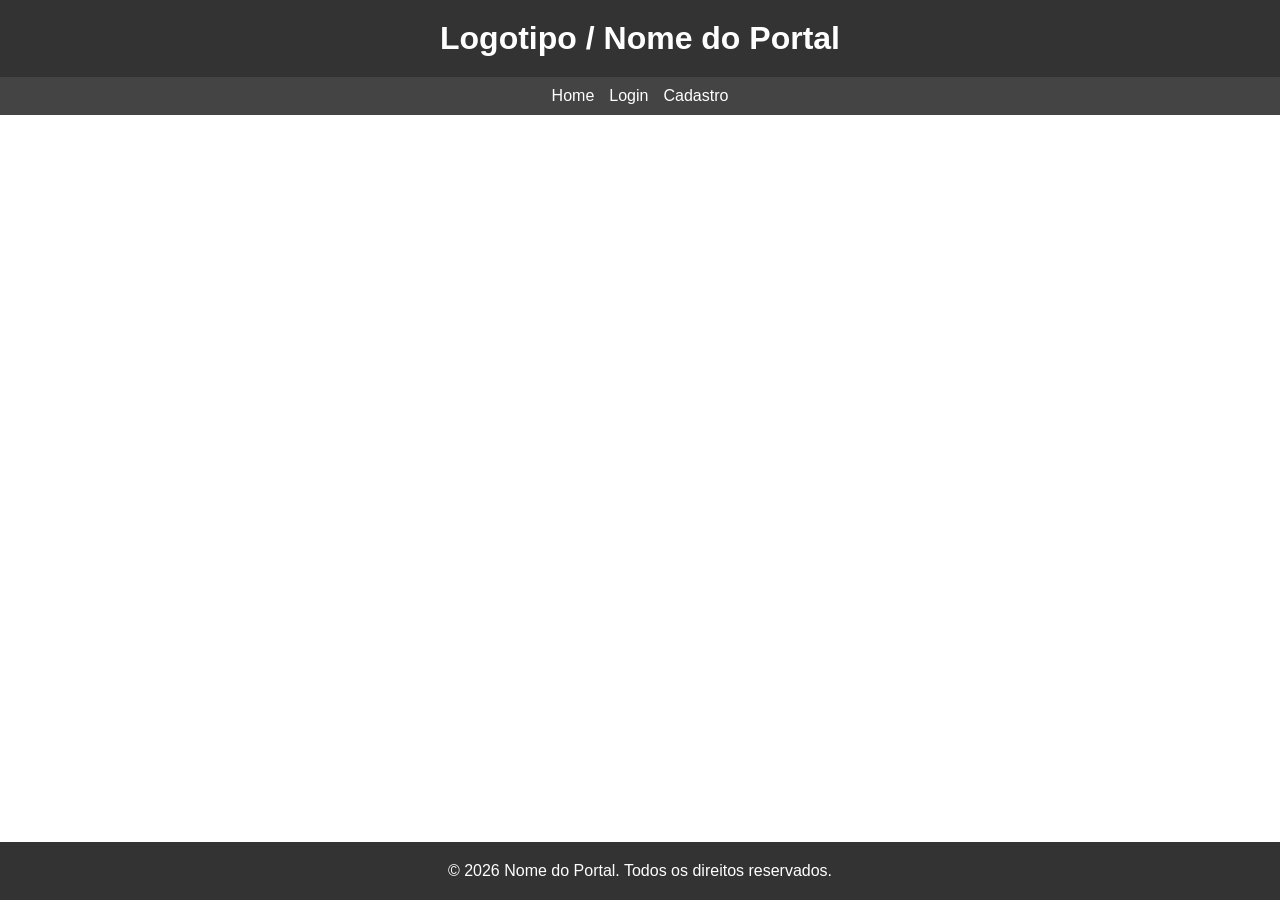
==== index.html @ 542dbfdb "Setup Inicial: Criacao de arquivos" ====
<!DOCTYPE html>
<html lang="pt-BR">
<head>
    <meta charset="UTF-8">
    <meta name="viewport" content="width=device-width, initial-scale=1.0">
    <title>Nome do Portal</title>
    <link rel="stylesheet" href="css/style.css">
</head>
<body>
    <header>
        <h1>Logotipo / Nome do Portal</h1>
    </header>

    <nav>
        <a href="index.html">Home</a>
        <a href="login.html">Login</a>
        <a href="cadastro.html">Cadastro</a>
    </nav>

    <main>
        </main>

    <footer>
        <p>&copy; 2026 Nome do Portal. Todos os direitos reservados.</p>
    </footer>
</body>
</html>
---- css/style.css ----
/* Reset básico para evitar inconsistências */
* {
    margin: 0;
    padding: 0;
    box-sizing: border-box;
}

body {
    font-family: Arial, sans-serif;
    display: flex;
    flex-direction: column;
    min-height: 100vh;
}

/* Estruturação das 4 partes obrigatórias */
header, footer {
    background-color: #333;
    color: white;
    padding: 20px;
    text-align: center;
}

nav {
    background-color: #444;
    padding: 10px;
    display: flex;
    justify-content: center;
    gap: 15px;
}

nav a {
    color: white;
    text-decoration: none;
}

main {
    flex: 1; /* Força o main a ocupar o espaço restante da tela */
    padding: 20px;
}
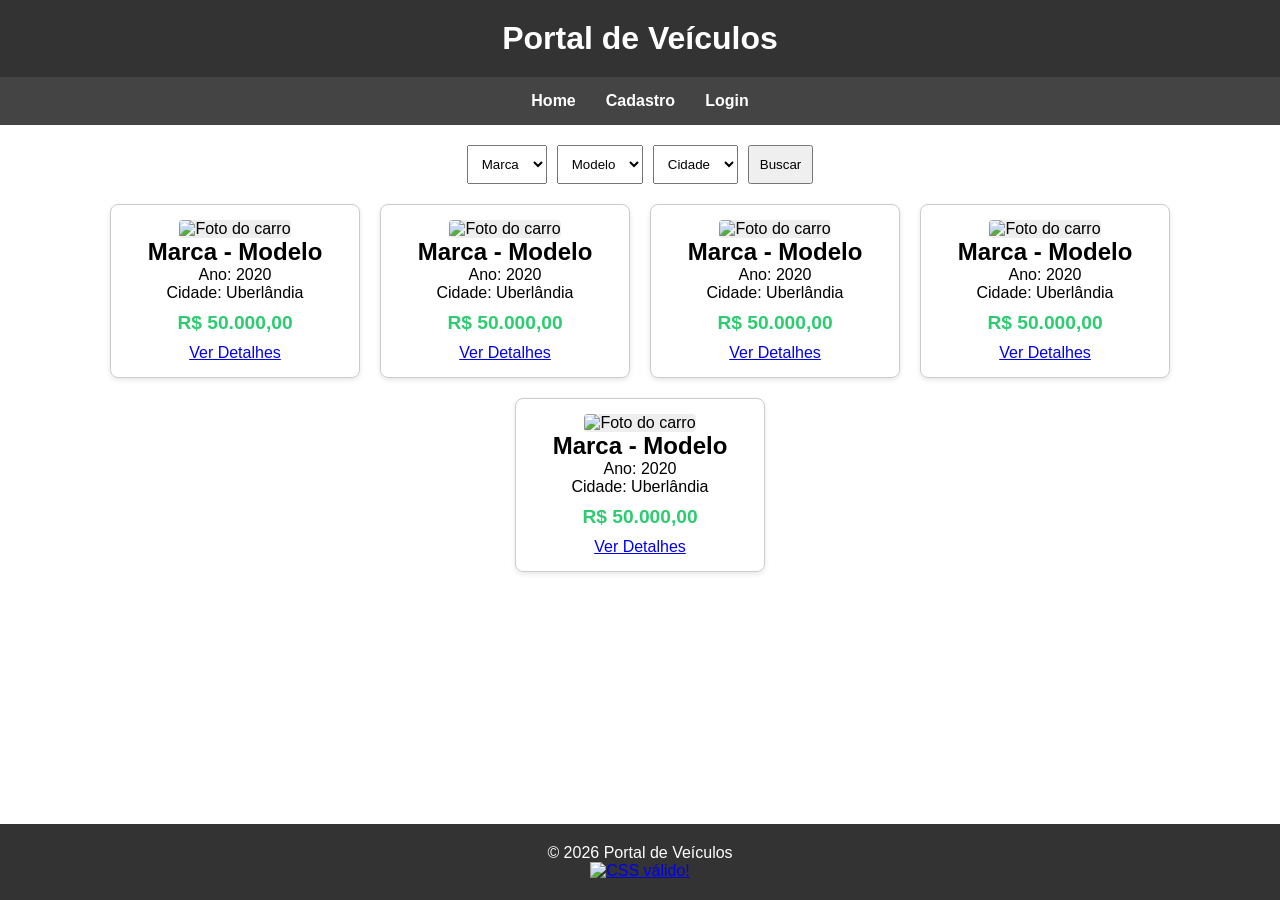
==== commit 99fb972e: "Finalizacao estrutural da etapa 1" ====
--- a/index.html
+++ b/index.html
@@ -3,25 +3,81 @@
 <head>
     <meta charset="UTF-8">
     <meta name="viewport" content="width=device-width, initial-scale=1.0">
-    <title>Nome do Portal</title>
+    <title>Portal de Veículos</title>
     <link rel="stylesheet" href="css/style.css">
 </head>
 <body>
     <header>
-        <h1>Logotipo / Nome do Portal</h1>
+        <h1>Portal de Veículos</h1>
     </header>
 
     <nav>
         <a href="index.html">Home</a>
+        <a href="cadastro.html">Cadastro</a>
         <a href="login.html">Login</a>
-        <a href="cadastro.html">Cadastro</a>
     </nav>
 
     <main>
-        </main>
+        <div class="busca">
+            <select name="marca"><option>Marca</option></select>
+            <select name="modelo"><option>Modelo</option></select>
+            <select name="cidade"><option>Cidade</option></select>
+            <button>Buscar</button>
+        </div>
+
+        <div class="anuncios">
+            <article class="card">
+                <img src="img/carro-placeholder.jpg" alt="Foto do carro">
+                <h2>Marca - Modelo</h2>
+                <p>Ano: 2020</p>
+                <p>Cidade: Uberlândia</p>
+                <p class="preco">R$ 50.000,00</p>
+                <a href="detalhes.html">Ver Detalhes</a>
+            </article>
+            <article class="card">
+                <img src="img/carro-placeholder.jpg" alt="Foto do carro">
+                <h2>Marca - Modelo</h2>
+                <p>Ano: 2020</p>
+                <p>Cidade: Uberlândia</p>
+                <p class="preco">R$ 50.000,00</p>
+                <a href="detalhes.html">Ver Detalhes</a>
+            </article>
+            <article class="card">
+                <img src="img/carro-placeholder.jpg" alt="Foto do carro">
+                <h2>Marca - Modelo</h2>
+                <p>Ano: 2020</p>
+                <p>Cidade: Uberlândia</p>
+                <p class="preco">R$ 50.000,00</p>
+                <a href="detalhes.html">Ver Detalhes</a>
+            </article>
+            <article class="card">
+                <img src="img/carro-placeholder.jpg" alt="Foto do carro">
+                <h2>Marca - Modelo</h2>
+                <p>Ano: 2020</p>
+                <p>Cidade: Uberlândia</p>
+                <p class="preco">R$ 50.000,00</p>
+                <a href="detalhes.html">Ver Detalhes</a>
+            </article>
+            <article class="card">
+                <img src="img/carro-placeholder.jpg" alt="Foto do carro">
+                <h2>Marca - Modelo</h2>
+                <p>Ano: 2020</p>
+                <p>Cidade: Uberlândia</p>
+                <p class="preco">R$ 50.000,00</p>
+                <a href="detalhes.html">Ver Detalhes</a>
+            </article>
+        </div>
+    </main>
 
     <footer>
-        <p>&copy; 2026 Nome do Portal. Todos os direitos reservados.</p>
+        <p>&copy; 2026 Portal de Veículos</p>
+        <p>
+            <a href="https://jigsaw.w3.org/css-validator/check/referer">
+                <img style="border:0;width:88px;height:31px"
+                    src="https://jigsaw.w3.org/css-validator/images/vcss-blue"
+                    alt="CSS válido!" />
+            </a>
+        </p>
     </footer>
 </body>
-</html>
+</html>
--- a/css/style.css
+++ b/css/style.css
@@ -1,9 +1,4 @@
-/* Reset básico para evitar inconsistências */
-* {
-    margin: 0;
-    padding: 0;
-    box-sizing: border-box;
-}
+* { margin: 0; padding: 0; box-sizing: border-box; }
 
 body {
     font-family: Arial, sans-serif;
@@ -12,28 +7,84 @@
     min-height: 100vh;
 }
 
-/* Estruturação das 4 partes obrigatórias */
-header, footer {
-    background-color: #333;
-    color: white;
-    padding: 20px;
-    text-align: center;
+header, footer { background: #333; color: #fff; padding: 20px; text-align: center; }
+
+/* Container principal do menu */
+nav {
+    background-color: #444; /* Cor de fundo cinza escuro */
+    padding: 15px;
+    display: flex; /* Transforma o menu em Flexbox */
+    justify-content: center; /* Centraliza os links horizontalmente */
+    align-items: center; /* Centraliza verticalmente */
+    gap: 30px; /* Cria um espaçamento de 30px entre cada link */
 }
 
-nav {
-    background-color: #444;
-    padding: 10px;
-    display: flex;
-    justify-content: center;
-    gap: 15px;
+/* Estilo dos links do menu */
+nav a {
+    color: #ffffff; /* Texto branco */
+    text-decoration: none; /* Tira o sublinhado padrão dos links */
+    font-weight: bold;
+    font-size: 16px;
+    transition: color 0.3s ease; /* Efeito suave ao passar o mouse */
 }
 
-nav a {
+/* Efeito ao passar o mouse por cima do link (UX) */
+nav a:hover {
+    color: #2ecc71; /* Muda para um tom de verde */
+}
+
+/* Estilo específico para o botão de Sair na área restrita */
+nav a.btn-sair {
+    color: #ff4d4d; /* Cor vermelha para destacar a ação de saída */
+}
+
+nav a.btn-sair:hover {
+    color: #ff1a1a;
+}
+
+main { flex: 1; padding: 20px; max-width: 1200px; margin: 0 auto; width: 100%; }
+
+.busca { display: flex; gap: 10px; margin-bottom: 20px; justify-content: center; }
+.busca select, .busca button { padding: 10px; }
+
+.anuncios {
+    display: flex;
+    flex-wrap: wrap;
+    gap: 20px;
+    justify-content: center;
+}
+
+.card {
+    border: 1px solid #ccc;
+    border-radius: 8px;
+    padding: 15px;
+    width: 250px;
+    text-align: center;
+    box-shadow: 0 2px 5px rgba(0,0,0,0.1);
+}
+
+.card img { width: 100%; height: 150px; object-fit: cover; border-radius: 4px; background: #eee; }
+.card .preco { font-size: 1.2em; font-weight: bold; color: #2ecc71; margin: 10px 0; }
+
+.formulario { max-width: 500px; margin: 0 auto; padding: 20px; border: 1px solid #ccc; border-radius: 8px; }
+.formulario label { display: block; margin-top: 10px; font-weight: bold; }
+.formulario input, .formulario textarea { width: 100%; padding: 8px; margin-top: 5px; }
+.formulario button { margin-top: 15px; padding: 10px; width: 100%; background: #007bff; color: white; border: none; cursor: pointer; }
+.formulario button:hover { background: #0056b3; }
+
+/* Estilo para links que parecem botões */
+.btn-link {
+    display: inline-block;
+    padding: 10px 15px;
+    background: #007bff;
     color: white;
     text-decoration: none;
+    border-radius: 4px;
+    text-align: center;
+    border: none;
+    cursor: pointer;
 }
 
-main {
-    flex: 1; /* Força o main a ocupar o espaço restante da tela */
-    padding: 20px;
-}
+.btn-link:hover {
+    background: #0056b3;
+}
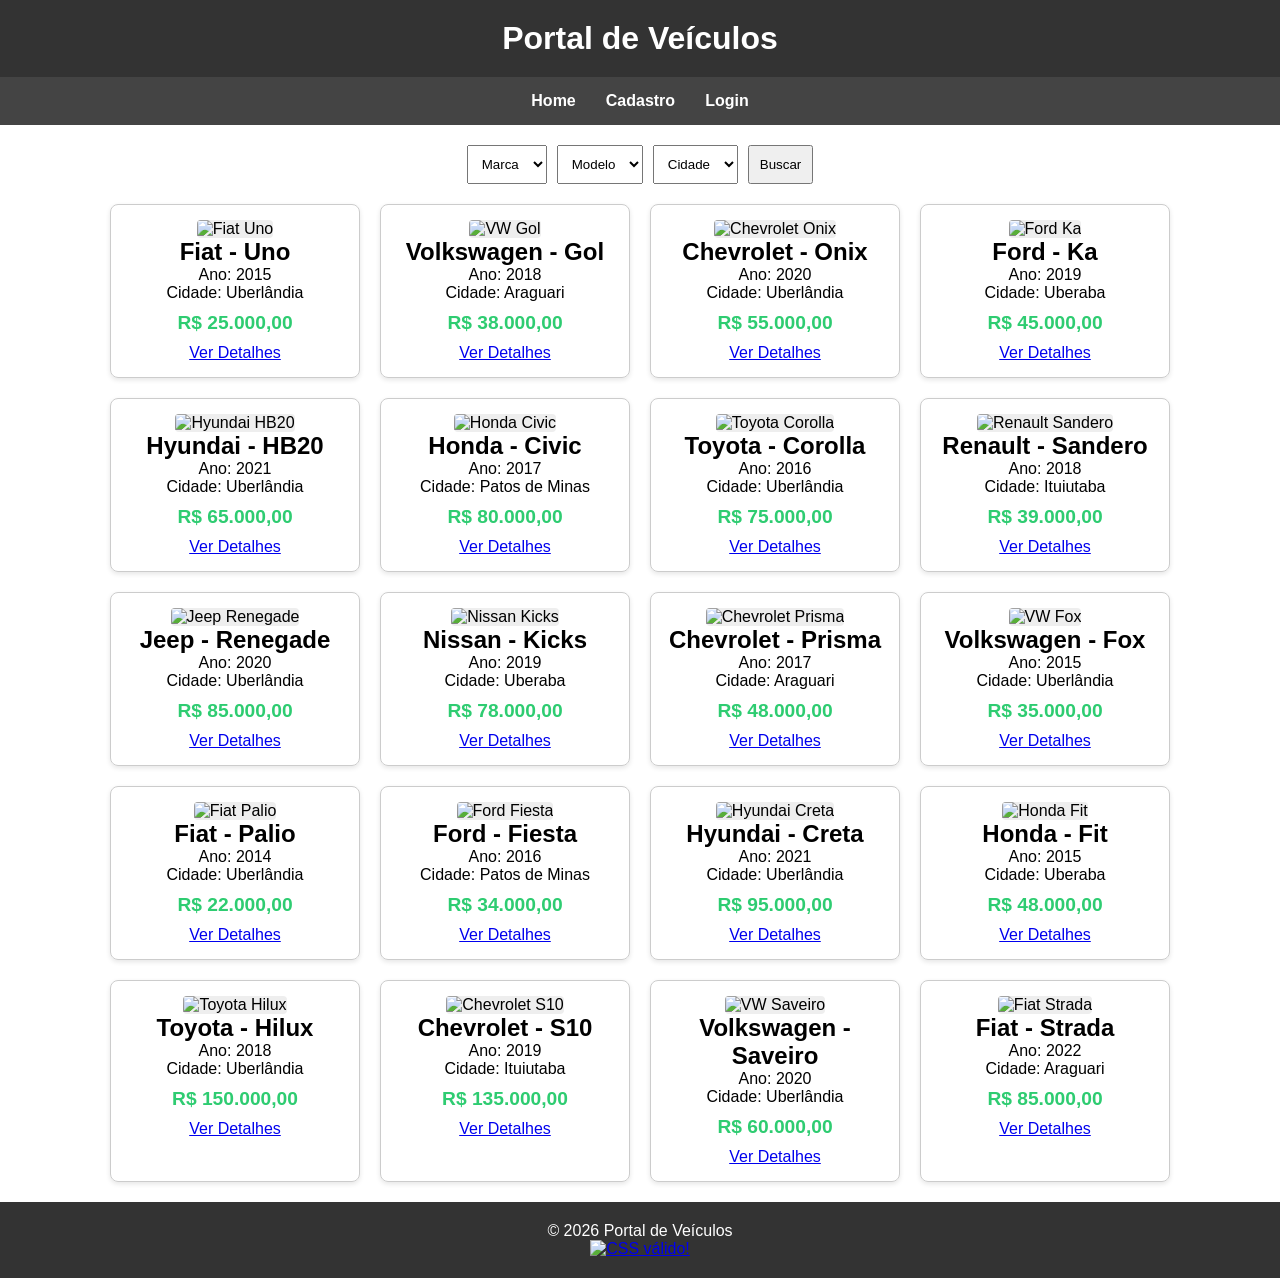
==== commit a48ac870: "Finalizacao da etapa 1" ====
--- a/index.html
+++ b/index.html
@@ -27,43 +27,163 @@
 
         <div class="anuncios">
             <article class="card">
-                <img src="img/carro-placeholder.jpg" alt="Foto do carro">
-                <h2>Marca - Modelo</h2>
+                <img src="https://placehold.co/400x250?text=Foto+do+Veiculo" alt="Fiat Uno">
+                <h2>Fiat - Uno</h2>
+                <p>Ano: 2015</p>
+                <p>Cidade: Uberlândia</p>
+                <p class="preco">R$ 25.000,00</p>
+                <a href="detalhes.html">Ver Detalhes</a>
+            </article>
+            <article class="card">
+                <img src="https://placehold.co/400x250?text=Foto+do+Veiculo" alt="VW Gol">
+                <h2>Volkswagen - Gol</h2>
+                <p>Ano: 2018</p>
+                <p>Cidade: Araguari</p>
+                <p class="preco">R$ 38.000,00</p>
+                <a href="detalhes.html">Ver Detalhes</a>
+            </article>
+            <article class="card">
+                <img src="https://placehold.co/400x250?text=Foto+do+Veiculo" alt="Chevrolet Onix">
+                <h2>Chevrolet - Onix</h2>
                 <p>Ano: 2020</p>
                 <p>Cidade: Uberlândia</p>
-                <p class="preco">R$ 50.000,00</p>
-                <a href="detalhes.html">Ver Detalhes</a>
-            </article>
-            <article class="card">
-                <img src="img/carro-placeholder.jpg" alt="Foto do carro">
-                <h2>Marca - Modelo</h2>
+                <p class="preco">R$ 55.000,00</p>
+                <a href="detalhes.html">Ver Detalhes</a>
+            </article>
+            <article class="card">
+                <img src="https://placehold.co/400x250?text=Foto+do+Veiculo" alt="Ford Ka">
+                <h2>Ford - Ka</h2>
+                <p>Ano: 2019</p>
+                <p>Cidade: Uberaba</p>
+                <p class="preco">R$ 45.000,00</p>
+                <a href="detalhes.html">Ver Detalhes</a>
+            </article>
+            <article class="card">
+                <img src="https://placehold.co/400x250?text=Foto+do+Veiculo" alt="Hyundai HB20">
+                <h2>Hyundai - HB20</h2>
+                <p>Ano: 2021</p>
+                <p>Cidade: Uberlândia</p>
+                <p class="preco">R$ 65.000,00</p>
+                <a href="detalhes.html">Ver Detalhes</a>
+            </article>
+            <article class="card">
+                <img src="https://placehold.co/400x250?text=Foto+do+Veiculo" alt="Honda Civic">
+                <h2>Honda - Civic</h2>
+                <p>Ano: 2017</p>
+                <p>Cidade: Patos de Minas</p>
+                <p class="preco">R$ 80.000,00</p>
+                <a href="detalhes.html">Ver Detalhes</a>
+            </article>
+            <article class="card">
+                <img src="https://placehold.co/400x250?text=Foto+do+Veiculo" alt="Toyota Corolla">
+                <h2>Toyota - Corolla</h2>
+                <p>Ano: 2016</p>
+                <p>Cidade: Uberlândia</p>
+                <p class="preco">R$ 75.000,00</p>
+                <a href="detalhes.html">Ver Detalhes</a>
+            </article>
+            <article class="card">
+                <img src="https://placehold.co/400x250?text=Foto+do+Veiculo" alt="Renault Sandero">
+                <h2>Renault - Sandero</h2>
+                <p>Ano: 2018</p>
+                <p>Cidade: Ituiutaba</p>
+                <p class="preco">R$ 39.000,00</p>
+                <a href="detalhes.html">Ver Detalhes</a>
+            </article>
+            <article class="card">
+                <img src="https://placehold.co/400x250?text=Foto+do+Veiculo" alt="Jeep Renegade">
+                <h2>Jeep - Renegade</h2>
                 <p>Ano: 2020</p>
                 <p>Cidade: Uberlândia</p>
-                <p class="preco">R$ 50.000,00</p>
-                <a href="detalhes.html">Ver Detalhes</a>
-            </article>
-            <article class="card">
-                <img src="img/carro-placeholder.jpg" alt="Foto do carro">
-                <h2>Marca - Modelo</h2>
+                <p class="preco">R$ 85.000,00</p>
+                <a href="detalhes.html">Ver Detalhes</a>
+            </article>
+            <article class="card">
+                <img src="https://placehold.co/400x250?text=Foto+do+Veiculo" alt="Nissan Kicks">
+                <h2>Nissan - Kicks</h2>
+                <p>Ano: 2019</p>
+                <p>Cidade: Uberaba</p>
+                <p class="preco">R$ 78.000,00</p>
+                <a href="detalhes.html">Ver Detalhes</a>
+            </article>
+            <article class="card">
+                <img src="https://placehold.co/400x250?text=Foto+do+Veiculo" alt="Chevrolet Prisma">
+                <h2>Chevrolet - Prisma</h2>
+                <p>Ano: 2017</p>
+                <p>Cidade: Araguari</p>
+                <p class="preco">R$ 48.000,00</p>
+                <a href="detalhes.html">Ver Detalhes</a>
+            </article>
+            <article class="card">
+                <img src="https://placehold.co/400x250?text=Foto+do+Veiculo" alt="VW Fox">
+                <h2>Volkswagen - Fox</h2>
+                <p>Ano: 2015</p>
+                <p>Cidade: Uberlândia</p>
+                <p class="preco">R$ 35.000,00</p>
+                <a href="detalhes.html">Ver Detalhes</a>
+            </article>
+            <article class="card">
+                <img src="https://placehold.co/400x250?text=Foto+do+Veiculo" alt="Fiat Palio">
+                <h2>Fiat - Palio</h2>
+                <p>Ano: 2014</p>
+                <p>Cidade: Uberlândia</p>
+                <p class="preco">R$ 22.000,00</p>
+                <a href="detalhes.html">Ver Detalhes</a>
+            </article>
+            <article class="card">
+                <img src="https://placehold.co/400x250?text=Foto+do+Veiculo" alt="Ford Fiesta">
+                <h2>Ford - Fiesta</h2>
+                <p>Ano: 2016</p>
+                <p>Cidade: Patos de Minas</p>
+                <p class="preco">R$ 34.000,00</p>
+                <a href="detalhes.html">Ver Detalhes</a>
+            </article>
+            <article class="card">
+                <img src="https://placehold.co/400x250?text=Foto+do+Veiculo" alt="Hyundai Creta">
+                <h2>Hyundai - Creta</h2>
+                <p>Ano: 2021</p>
+                <p>Cidade: Uberlândia</p>
+                <p class="preco">R$ 95.000,00</p>
+                <a href="detalhes.html">Ver Detalhes</a>
+            </article>
+            <article class="card">
+                <img src="https://placehold.co/400x250?text=Foto+do+Veiculo" alt="Honda Fit">
+                <h2>Honda - Fit</h2>
+                <p>Ano: 2015</p>
+                <p>Cidade: Uberaba</p>
+                <p class="preco">R$ 48.000,00</p>
+                <a href="detalhes.html">Ver Detalhes</a>
+            </article>
+            <article class="card">
+                <img src="https://placehold.co/400x250?text=Foto+do+Veiculo" alt="Toyota Hilux">
+                <h2>Toyota - Hilux</h2>
+                <p>Ano: 2018</p>
+                <p>Cidade: Uberlândia</p>
+                <p class="preco">R$ 150.000,00</p>
+                <a href="detalhes.html">Ver Detalhes</a>
+            </article>
+            <article class="card">
+                <img src="https://placehold.co/400x250?text=Foto+do+Veiculo" alt="Chevrolet S10">
+                <h2>Chevrolet - S10</h2>
+                <p>Ano: 2019</p>
+                <p>Cidade: Ituiutaba</p>
+                <p class="preco">R$ 135.000,00</p>
+                <a href="detalhes.html">Ver Detalhes</a>
+            </article>
+            <article class="card">
+                <img src="https://placehold.co/400x250?text=Foto+do+Veiculo" alt="VW Saveiro">
+                <h2>Volkswagen - Saveiro</h2>
                 <p>Ano: 2020</p>
                 <p>Cidade: Uberlândia</p>
-                <p class="preco">R$ 50.000,00</p>
-                <a href="detalhes.html">Ver Detalhes</a>
-            </article>
-            <article class="card">
-                <img src="img/carro-placeholder.jpg" alt="Foto do carro">
-                <h2>Marca - Modelo</h2>
-                <p>Ano: 2020</p>
-                <p>Cidade: Uberlândia</p>
-                <p class="preco">R$ 50.000,00</p>
-                <a href="detalhes.html">Ver Detalhes</a>
-            </article>
-            <article class="card">
-                <img src="img/carro-placeholder.jpg" alt="Foto do carro">
-                <h2>Marca - Modelo</h2>
-                <p>Ano: 2020</p>
-                <p>Cidade: Uberlândia</p>
-                <p class="preco">R$ 50.000,00</p>
+                <p class="preco">R$ 60.000,00</p>
+                <a href="detalhes.html">Ver Detalhes</a>
+            </article>
+            <article class="card">
+                <img src="https://placehold.co/400x250?text=Foto+do+Veiculo" alt="Fiat Strada">
+                <h2>Fiat - Strada</h2>
+                <p>Ano: 2022</p>
+                <p>Cidade: Araguari</p>
+                <p class="preco">R$ 85.000,00</p>
                 <a href="detalhes.html">Ver Detalhes</a>
             </article>
         </div>
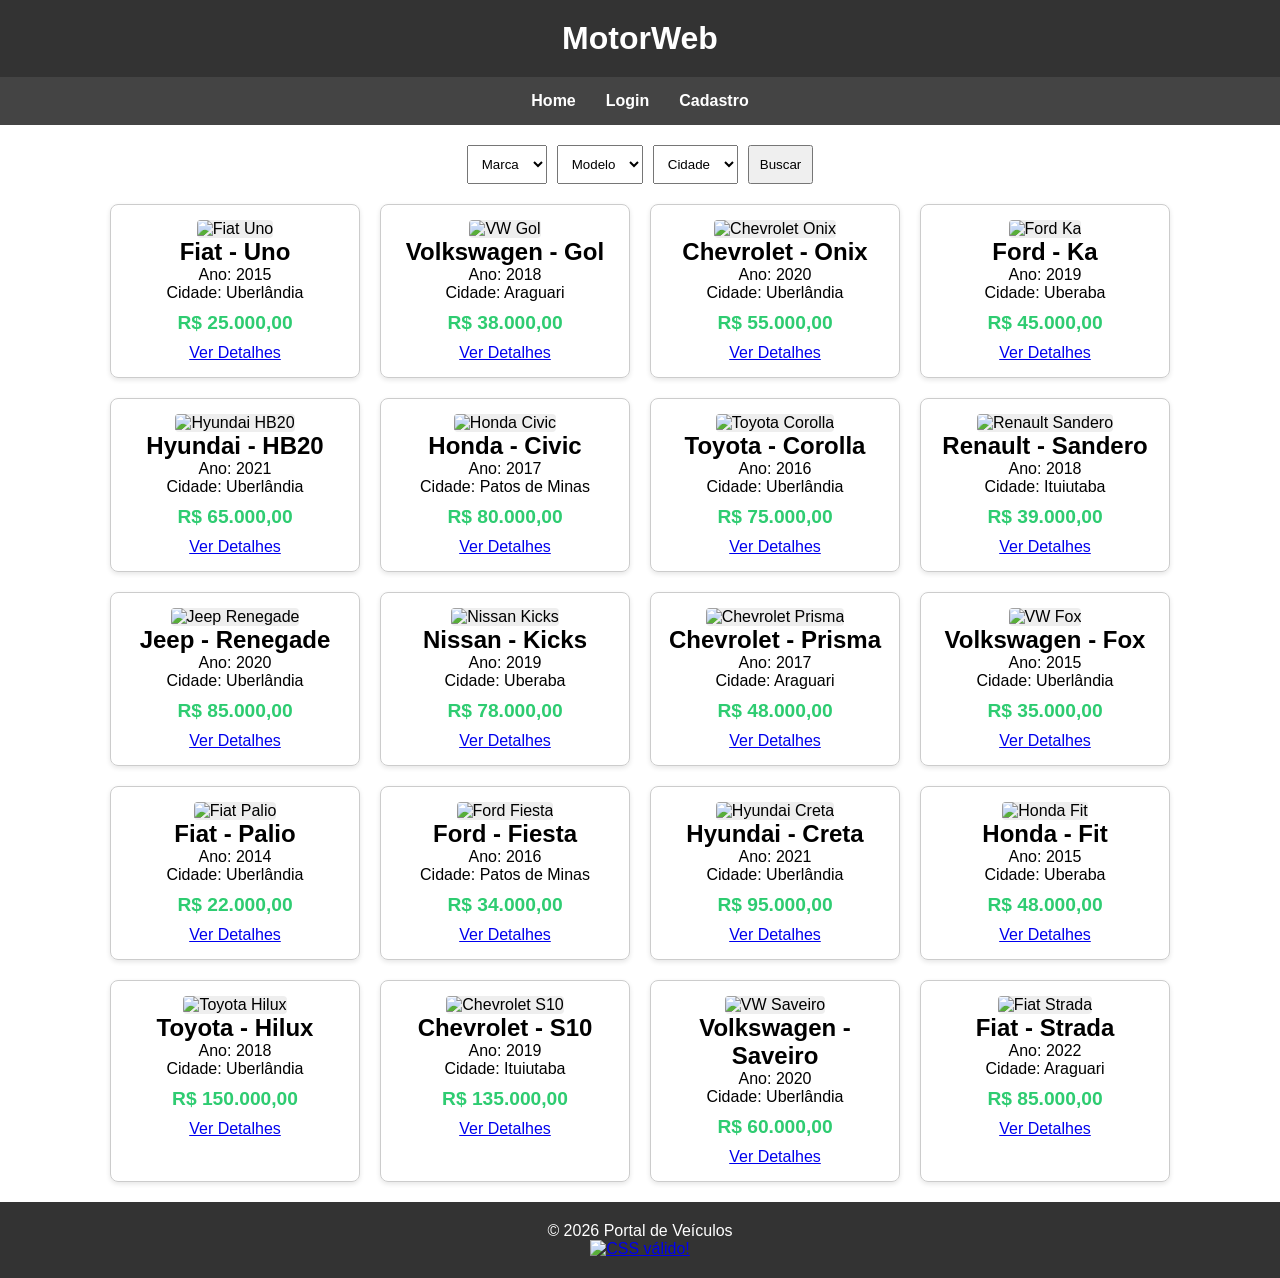
==== commit e122ebaf: "Ajuste de UI/UX, imagens via link e correção de layout" ====
--- a/index.html
+++ b/index.html
@@ -3,18 +3,18 @@
 <head>
     <meta charset="UTF-8">
     <meta name="viewport" content="width=device-width, initial-scale=1.0">
-    <title>Portal de Veículos</title>
+    <title>MotorWeb | Classificados</title>
     <link rel="stylesheet" href="css/style.css">
 </head>
 <body>
     <header>
-        <h1>Portal de Veículos</h1>
+        <h1>MotorWeb</h1>
     </header>
 
     <nav>
         <a href="index.html">Home</a>
+        <a href="login.html">Login</a>
         <a href="cadastro.html">Cadastro</a>
-        <a href="login.html">Login</a>
     </nav>
 
     <main>
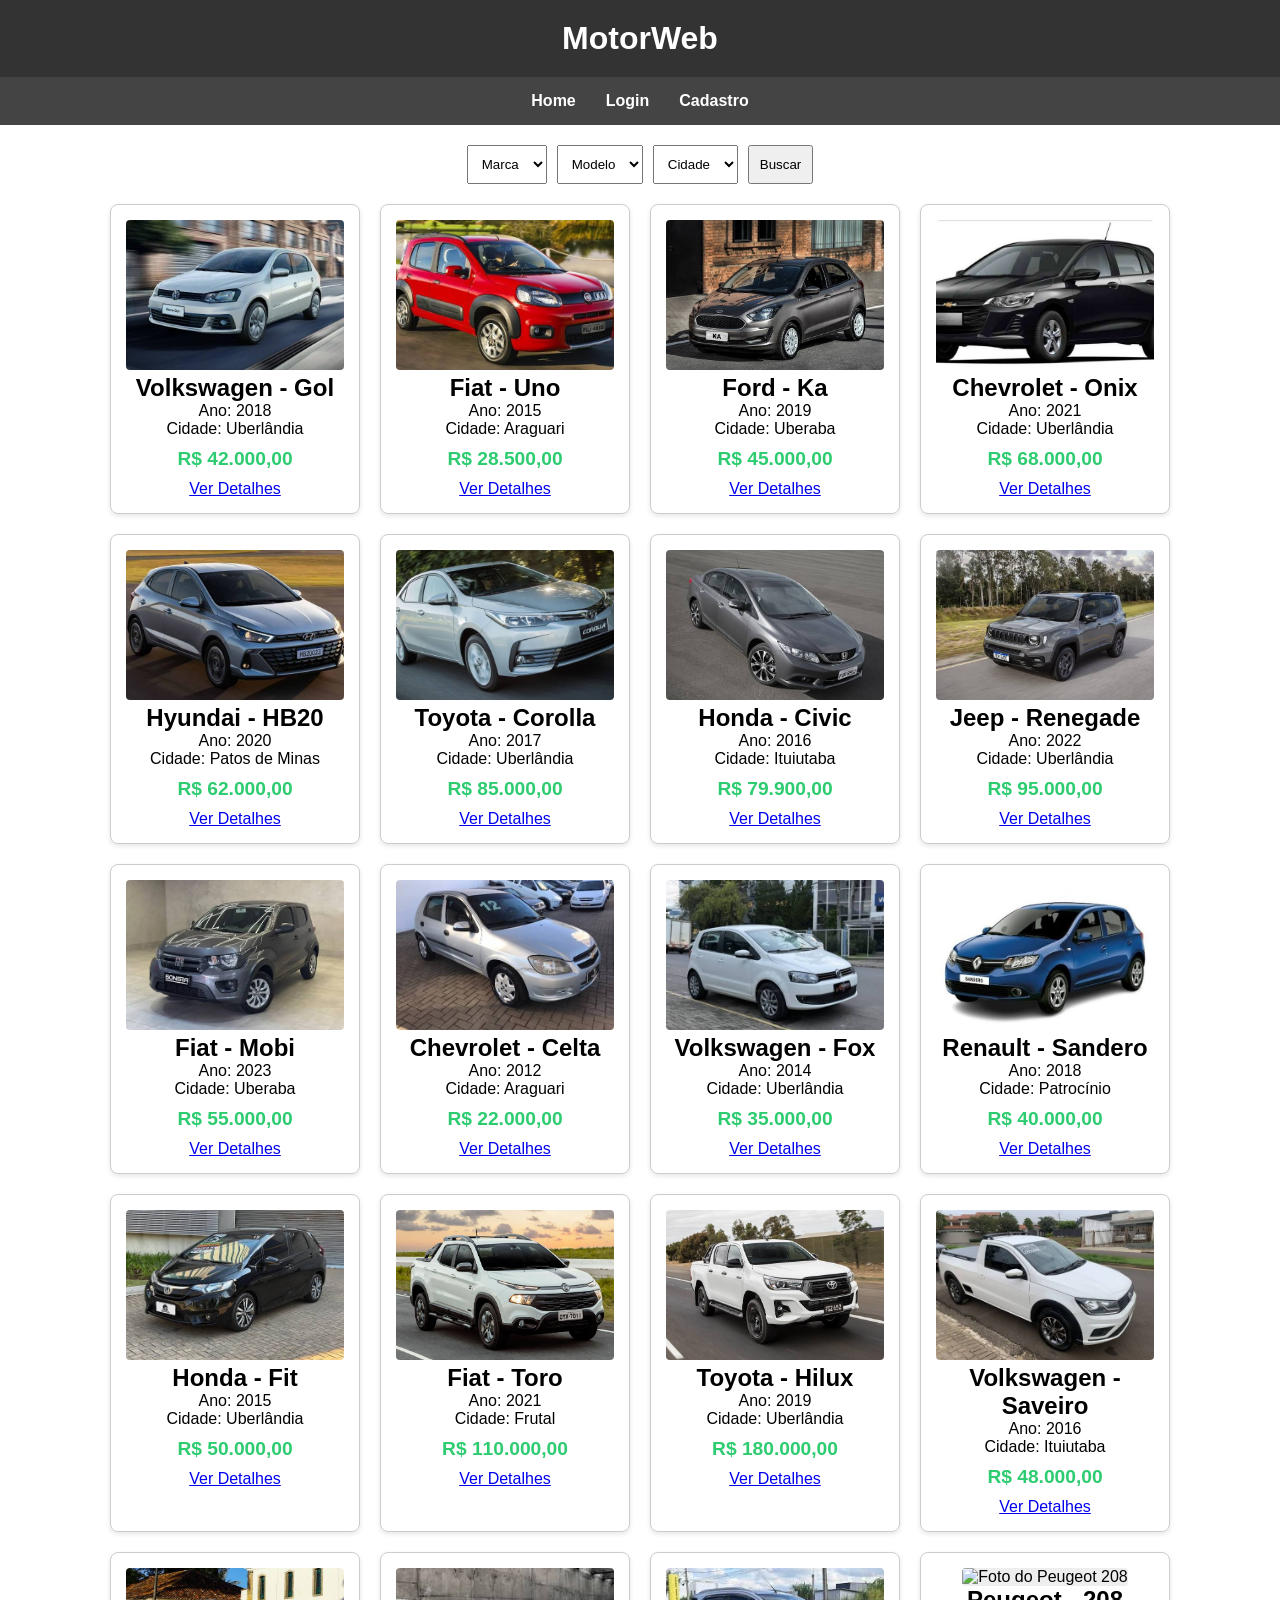
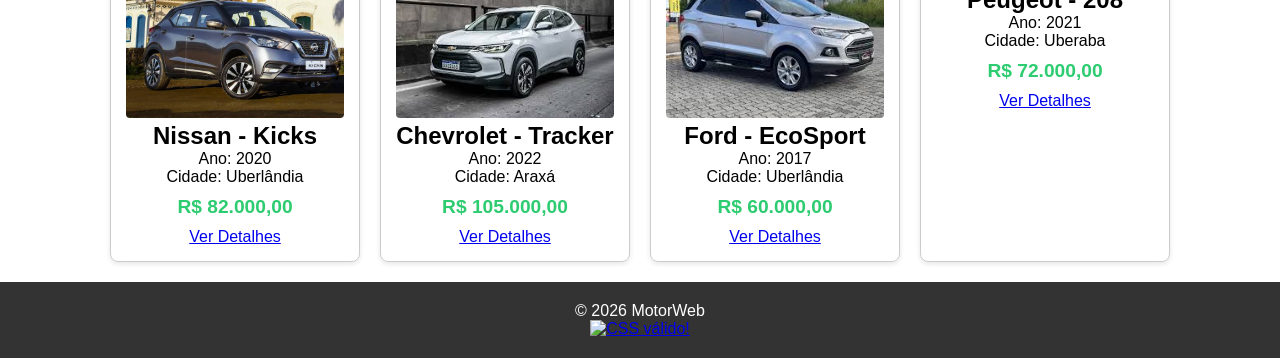
==== commit fe9a2521: "Adicionando imagens reais locais dos veiculos" ====
--- a/index.html
+++ b/index.html
@@ -27,170 +27,189 @@
 
         <div class="anuncios">
             <article class="card">
-                <img src="https://placehold.co/400x250?text=Foto+do+Veiculo" alt="Fiat Uno">
+                <img src="img/gol.jpg" alt="Foto do VW Gol">
+                <h2>Volkswagen - Gol</h2>
+                <p>Ano: 2018</p>
+                <p>Cidade: Uberlândia</p>
+                <p class="preco">R$ 42.000,00</p>
+                <a href="detalhes.html">Ver Detalhes</a>
+            </article>
+
+            <article class="card">
+                <img src="img/uno.jpg" alt="Foto do Fiat Uno">
                 <h2>Fiat - Uno</h2>
                 <p>Ano: 2015</p>
-                <p>Cidade: Uberlândia</p>
-                <p class="preco">R$ 25.000,00</p>
-                <a href="detalhes.html">Ver Detalhes</a>
-            </article>
-            <article class="card">
-                <img src="https://placehold.co/400x250?text=Foto+do+Veiculo" alt="VW Gol">
-                <h2>Volkswagen - Gol</h2>
-                <p>Ano: 2018</p>
                 <p>Cidade: Araguari</p>
-                <p class="preco">R$ 38.000,00</p>
-                <a href="detalhes.html">Ver Detalhes</a>
-            </article>
-            <article class="card">
-                <img src="https://placehold.co/400x250?text=Foto+do+Veiculo" alt="Chevrolet Onix">
-                <h2>Chevrolet - Onix</h2>
-                <p>Ano: 2020</p>
-                <p>Cidade: Uberlândia</p>
-                <p class="preco">R$ 55.000,00</p>
-                <a href="detalhes.html">Ver Detalhes</a>
-            </article>
-            <article class="card">
-                <img src="https://placehold.co/400x250?text=Foto+do+Veiculo" alt="Ford Ka">
+                <p class="preco">R$ 28.500,00</p>
+                <a href="detalhes.html">Ver Detalhes</a>
+            </article>
+
+            <article class="card">
+                <img src="img/ka.jpg" alt="Foto do Ford Ka">
                 <h2>Ford - Ka</h2>
                 <p>Ano: 2019</p>
                 <p>Cidade: Uberaba</p>
                 <p class="preco">R$ 45.000,00</p>
                 <a href="detalhes.html">Ver Detalhes</a>
             </article>
-            <article class="card">
-                <img src="https://placehold.co/400x250?text=Foto+do+Veiculo" alt="Hyundai HB20">
+
+            <article class="card">
+                <img src="img/onix.jpg" alt="Foto do Chevrolet Onix">
+                <h2>Chevrolet - Onix</h2>
+                <p>Ano: 2021</p>
+                <p>Cidade: Uberlândia</p>
+                <p class="preco">R$ 68.000,00</p>
+                <a href="detalhes.html">Ver Detalhes</a>
+            </article>
+
+            <article class="card">
+                <img src="img/hb20.jpg" alt="Foto do Hyundai HB20">
                 <h2>Hyundai - HB20</h2>
-                <p>Ano: 2021</p>
-                <p>Cidade: Uberlândia</p>
-                <p class="preco">R$ 65.000,00</p>
-                <a href="detalhes.html">Ver Detalhes</a>
-            </article>
-            <article class="card">
-                <img src="https://placehold.co/400x250?text=Foto+do+Veiculo" alt="Honda Civic">
+                <p>Ano: 2020</p>
+                <p>Cidade: Patos de Minas</p>
+                <p class="preco">R$ 62.000,00</p>
+                <a href="detalhes.html">Ver Detalhes</a>
+            </article>
+
+            <article class="card">
+                <img src="img/corolla.jpg" alt="Foto do Toyota Corolla">
+                <h2>Toyota - Corolla</h2>
+                <p>Ano: 2017</p>
+                <p>Cidade: Uberlândia</p>
+                <p class="preco">R$ 85.000,00</p>
+                <a href="detalhes.html">Ver Detalhes</a>
+            </article>
+
+            <article class="card">
+                <img src="img/civic.jpg" alt="Foto do Honda Civic">
                 <h2>Honda - Civic</h2>
-                <p>Ano: 2017</p>
-                <p>Cidade: Patos de Minas</p>
-                <p class="preco">R$ 80.000,00</p>
-                <a href="detalhes.html">Ver Detalhes</a>
-            </article>
-            <article class="card">
-                <img src="https://placehold.co/400x250?text=Foto+do+Veiculo" alt="Toyota Corolla">
-                <h2>Toyota - Corolla</h2>
                 <p>Ano: 2016</p>
-                <p>Cidade: Uberlândia</p>
-                <p class="preco">R$ 75.000,00</p>
-                <a href="detalhes.html">Ver Detalhes</a>
-            </article>
-            <article class="card">
-                <img src="https://placehold.co/400x250?text=Foto+do+Veiculo" alt="Renault Sandero">
+                <p>Cidade: Ituiutaba</p>
+                <p class="preco">R$ 79.900,00</p>
+                <a href="detalhes.html">Ver Detalhes</a>
+            </article>
+
+            <article class="card">
+                <img src="img/renegade.jpg" alt="Foto do Jeep Renegade">
+                <h2>Jeep - Renegade</h2>
+                <p>Ano: 2022</p>
+                <p>Cidade: Uberlândia</p>
+                <p class="preco">R$ 95.000,00</p>
+                <a href="detalhes.html">Ver Detalhes</a>
+            </article>
+
+            <article class="card">
+                <img src="img/mobi.jpg" alt="Foto do Fiat Mobi">
+                <h2>Fiat - Mobi</h2>
+                <p>Ano: 2023</p>
+                <p>Cidade: Uberaba</p>
+                <p class="preco">R$ 55.000,00</p>
+                <a href="detalhes.html">Ver Detalhes</a>
+            </article>
+
+            <article class="card">
+                <img src="img/celta.jpg" alt="Foto do Chevrolet Celta">
+                <h2>Chevrolet - Celta</h2>
+                <p>Ano: 2012</p>
+                <p>Cidade: Araguari</p>
+                <p class="preco">R$ 22.000,00</p>
+                <a href="detalhes.html">Ver Detalhes</a>
+            </article>
+
+            <article class="card">
+                <img src="img/fox.jpg" alt="Foto do VW Fox">
+                <h2>Volkswagen - Fox</h2>
+                <p>Ano: 2014</p>
+                <p>Cidade: Uberlândia</p>
+                <p class="preco">R$ 35.000,00</p>
+                <a href="detalhes.html">Ver Detalhes</a>
+            </article>
+
+            <article class="card">
+                <img src="img/sandero.jpg" alt="Foto do Renault Sandero">
                 <h2>Renault - Sandero</h2>
                 <p>Ano: 2018</p>
-                <p>Cidade: Ituiutaba</p>
-                <p class="preco">R$ 39.000,00</p>
-                <a href="detalhes.html">Ver Detalhes</a>
-            </article>
-            <article class="card">
-                <img src="https://placehold.co/400x250?text=Foto+do+Veiculo" alt="Jeep Renegade">
-                <h2>Jeep - Renegade</h2>
-                <p>Ano: 2020</p>
-                <p>Cidade: Uberlândia</p>
-                <p class="preco">R$ 85.000,00</p>
-                <a href="detalhes.html">Ver Detalhes</a>
-            </article>
-            <article class="card">
-                <img src="https://placehold.co/400x250?text=Foto+do+Veiculo" alt="Nissan Kicks">
-                <h2>Nissan - Kicks</h2>
-                <p>Ano: 2019</p>
-                <p>Cidade: Uberaba</p>
-                <p class="preco">R$ 78.000,00</p>
-                <a href="detalhes.html">Ver Detalhes</a>
-            </article>
-            <article class="card">
-                <img src="https://placehold.co/400x250?text=Foto+do+Veiculo" alt="Chevrolet Prisma">
-                <h2>Chevrolet - Prisma</h2>
-                <p>Ano: 2017</p>
-                <p>Cidade: Araguari</p>
-                <p class="preco">R$ 48.000,00</p>
-                <a href="detalhes.html">Ver Detalhes</a>
-            </article>
-            <article class="card">
-                <img src="https://placehold.co/400x250?text=Foto+do+Veiculo" alt="VW Fox">
-                <h2>Volkswagen - Fox</h2>
-                <p>Ano: 2015</p>
-                <p>Cidade: Uberlândia</p>
-                <p class="preco">R$ 35.000,00</p>
-                <a href="detalhes.html">Ver Detalhes</a>
-            </article>
-            <article class="card">
-                <img src="https://placehold.co/400x250?text=Foto+do+Veiculo" alt="Fiat Palio">
-                <h2>Fiat - Palio</h2>
-                <p>Ano: 2014</p>
-                <p>Cidade: Uberlândia</p>
-                <p class="preco">R$ 22.000,00</p>
-                <a href="detalhes.html">Ver Detalhes</a>
-            </article>
-            <article class="card">
-                <img src="https://placehold.co/400x250?text=Foto+do+Veiculo" alt="Ford Fiesta">
-                <h2>Ford - Fiesta</h2>
-                <p>Ano: 2016</p>
-                <p>Cidade: Patos de Minas</p>
-                <p class="preco">R$ 34.000,00</p>
-                <a href="detalhes.html">Ver Detalhes</a>
-            </article>
-            <article class="card">
-                <img src="https://placehold.co/400x250?text=Foto+do+Veiculo" alt="Hyundai Creta">
-                <h2>Hyundai - Creta</h2>
-                <p>Ano: 2021</p>
-                <p>Cidade: Uberlândia</p>
-                <p class="preco">R$ 95.000,00</p>
-                <a href="detalhes.html">Ver Detalhes</a>
-            </article>
-            <article class="card">
-                <img src="https://placehold.co/400x250?text=Foto+do+Veiculo" alt="Honda Fit">
+                <p>Cidade: Patrocínio</p>
+                <p class="preco">R$ 40.000,00</p>
+                <a href="detalhes.html">Ver Detalhes</a>
+            </article>
+
+            <article class="card">
+                <img src="img/fit.jpg" alt="Foto do Honda Fit">
                 <h2>Honda - Fit</h2>
                 <p>Ano: 2015</p>
+                <p>Cidade: Uberlândia</p>
+                <p class="preco">R$ 50.000,00</p>
+                <a href="detalhes.html">Ver Detalhes</a>
+            </article>
+
+            <article class="card">
+                <img src="img/toro.jpg" alt="Foto da Fiat Toro">
+                <h2>Fiat - Toro</h2>
+                <p>Ano: 2021</p>
+                <p>Cidade: Frutal</p>
+                <p class="preco">R$ 110.000,00</p>
+                <a href="detalhes.html">Ver Detalhes</a>
+            </article>
+
+            <article class="card">
+                <img src="img/hilux.jpg" alt="Foto da Toyota Hilux">
+                <h2>Toyota - Hilux</h2>
+                <p>Ano: 2019</p>
+                <p>Cidade: Uberlândia</p>
+                <p class="preco">R$ 180.000,00</p>
+                <a href="detalhes.html">Ver Detalhes</a>
+            </article>
+
+            <article class="card">
+                <img src="img/saveiro.jpg" alt="Foto da VW Saveiro">
+                <h2>Volkswagen - Saveiro</h2>
+                <p>Ano: 2016</p>
+                <p>Cidade: Ituiutaba</p>
+                <p class="preco">R$ 48.000,00</p>
+                <a href="detalhes.html">Ver Detalhes</a>
+            </article>
+
+            <article class="card">
+                <img src="img/kicks.jpg" alt="Foto do Nissan Kicks">
+                <h2>Nissan - Kicks</h2>
+                <p>Ano: 2020</p>
+                <p>Cidade: Uberlândia</p>
+                <p class="preco">R$ 82.000,00</p>
+                <a href="detalhes.html">Ver Detalhes</a>
+            </article>
+
+            <article class="card">
+                <img src="img/tracker.jpg" alt="Foto do Chevrolet Tracker">
+                <h2>Chevrolet - Tracker</h2>
+                <p>Ano: 2022</p>
+                <p>Cidade: Araxá</p>
+                <p class="preco">R$ 105.000,00</p>
+                <a href="detalhes.html">Ver Detalhes</a>
+            </article>
+
+            <article class="card">
+                <img src="img/ecosport.jpg" alt="Foto do Ford EcoSport">
+                <h2>Ford - EcoSport</h2>
+                <p>Ano: 2017</p>
+                <p>Cidade: Uberlândia</p>
+                <p class="preco">R$ 60.000,00</p>
+                <a href="detalhes.html">Ver Detalhes</a>
+            </article>
+
+            <article class="card">
+                <img src="img/peugeot208.jpg" alt="Foto do Peugeot 208">
+                <h2>Peugeot - 208</h2>
+                <p>Ano: 2021</p>
                 <p>Cidade: Uberaba</p>
-                <p class="preco">R$ 48.000,00</p>
-                <a href="detalhes.html">Ver Detalhes</a>
-            </article>
-            <article class="card">
-                <img src="https://placehold.co/400x250?text=Foto+do+Veiculo" alt="Toyota Hilux">
-                <h2>Toyota - Hilux</h2>
-                <p>Ano: 2018</p>
-                <p>Cidade: Uberlândia</p>
-                <p class="preco">R$ 150.000,00</p>
-                <a href="detalhes.html">Ver Detalhes</a>
-            </article>
-            <article class="card">
-                <img src="https://placehold.co/400x250?text=Foto+do+Veiculo" alt="Chevrolet S10">
-                <h2>Chevrolet - S10</h2>
-                <p>Ano: 2019</p>
-                <p>Cidade: Ituiutaba</p>
-                <p class="preco">R$ 135.000,00</p>
-                <a href="detalhes.html">Ver Detalhes</a>
-            </article>
-            <article class="card">
-                <img src="https://placehold.co/400x250?text=Foto+do+Veiculo" alt="VW Saveiro">
-                <h2>Volkswagen - Saveiro</h2>
-                <p>Ano: 2020</p>
-                <p>Cidade: Uberlândia</p>
-                <p class="preco">R$ 60.000,00</p>
-                <a href="detalhes.html">Ver Detalhes</a>
-            </article>
-            <article class="card">
-                <img src="https://placehold.co/400x250?text=Foto+do+Veiculo" alt="Fiat Strada">
-                <h2>Fiat - Strada</h2>
-                <p>Ano: 2022</p>
-                <p>Cidade: Araguari</p>
-                <p class="preco">R$ 85.000,00</p>
+                <p class="preco">R$ 72.000,00</p>
                 <a href="detalhes.html">Ver Detalhes</a>
             </article>
         </div>
     </main>
 
     <footer>
-        <p>&copy; 2026 Portal de Veículos</p>
+        <p>&copy; 2026 MotorWeb</p>
         <p>
             <a href="https://jigsaw.w3.org/css-validator/check/referer">
                 <img style="border:0;width:88px;height:31px"
